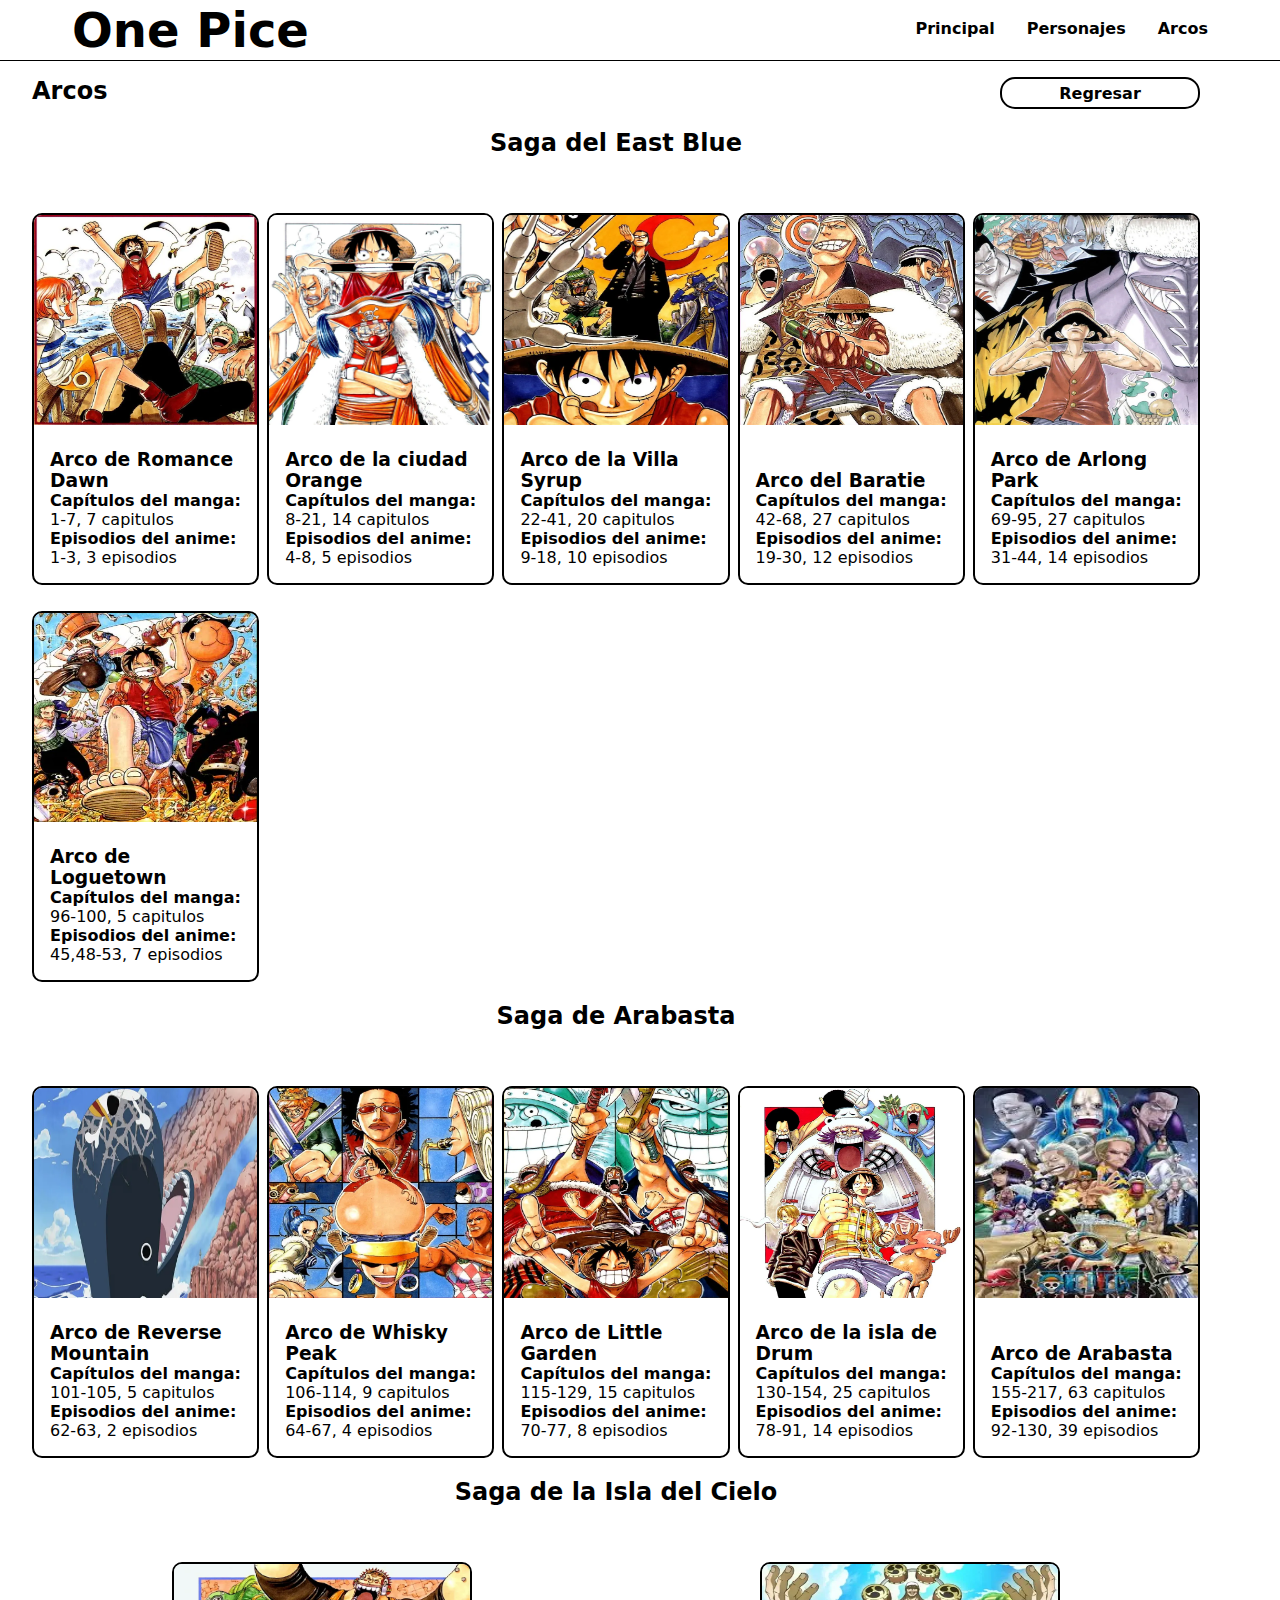
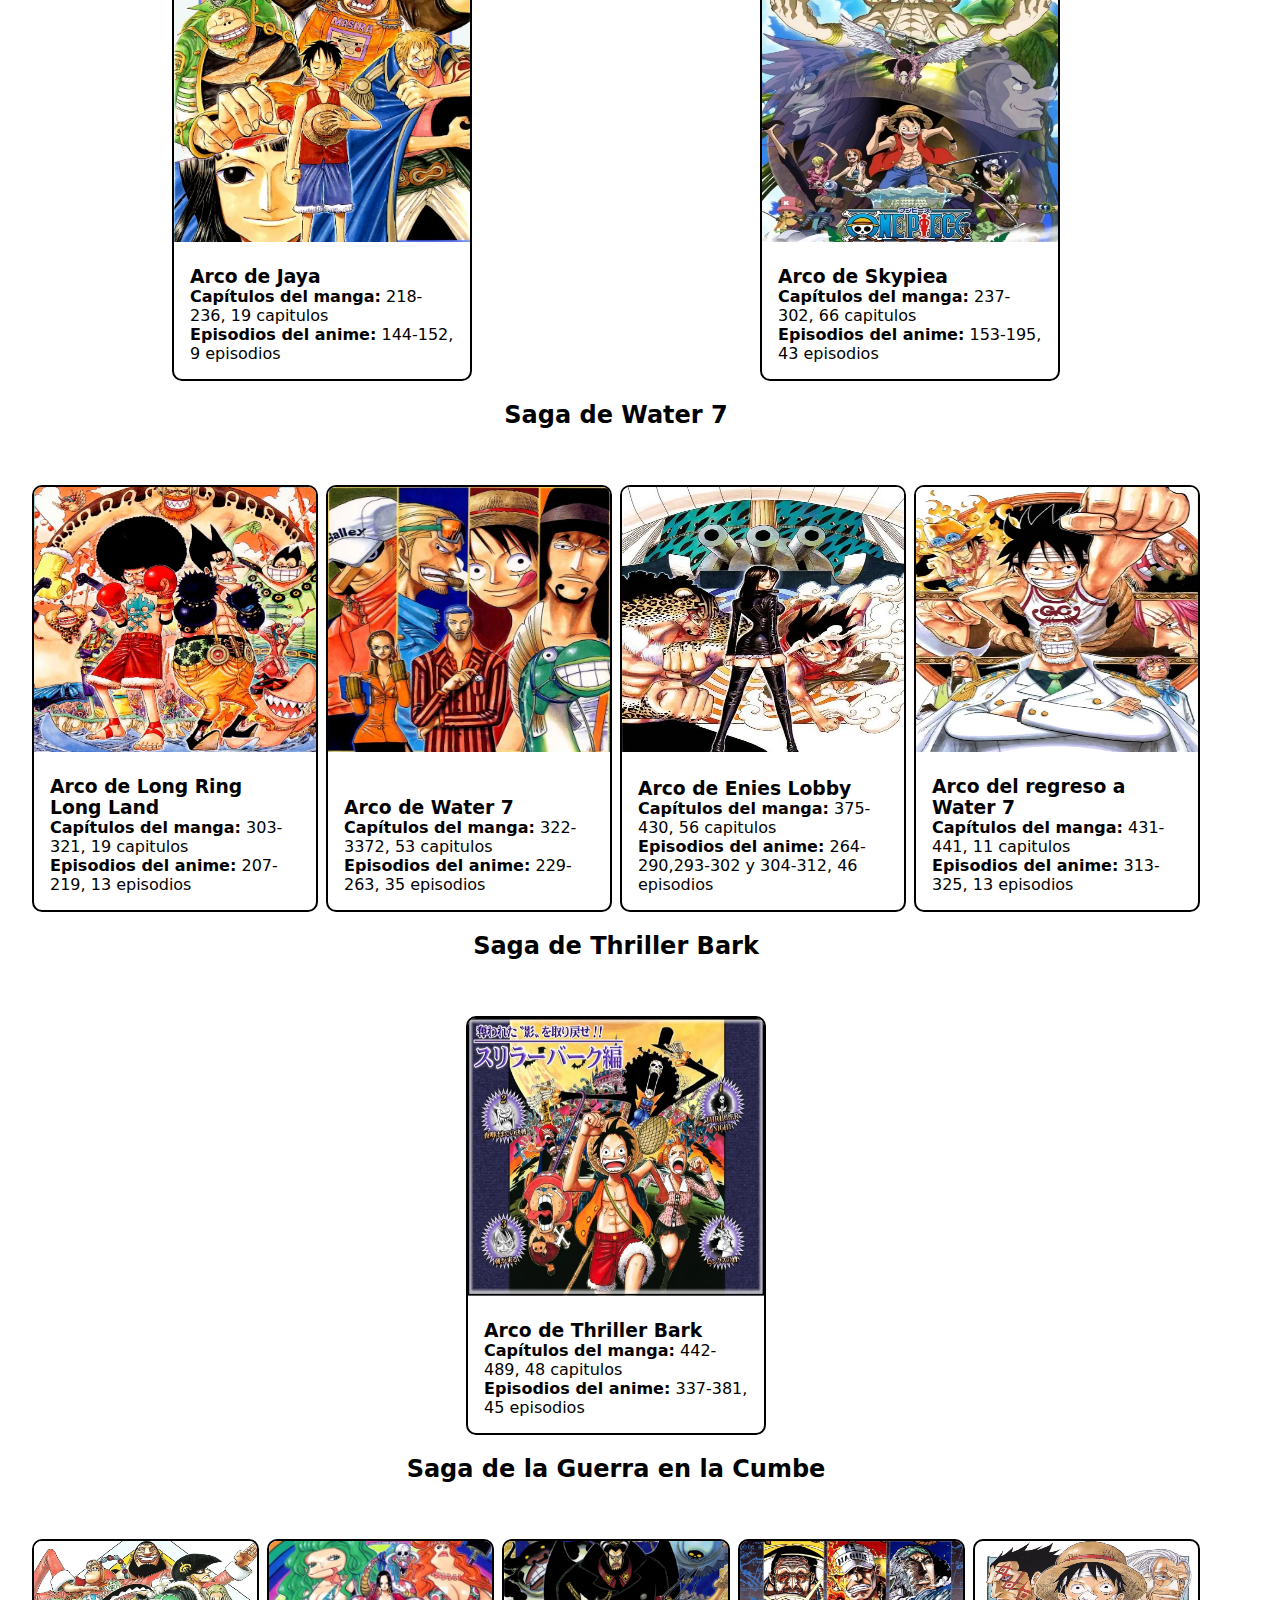
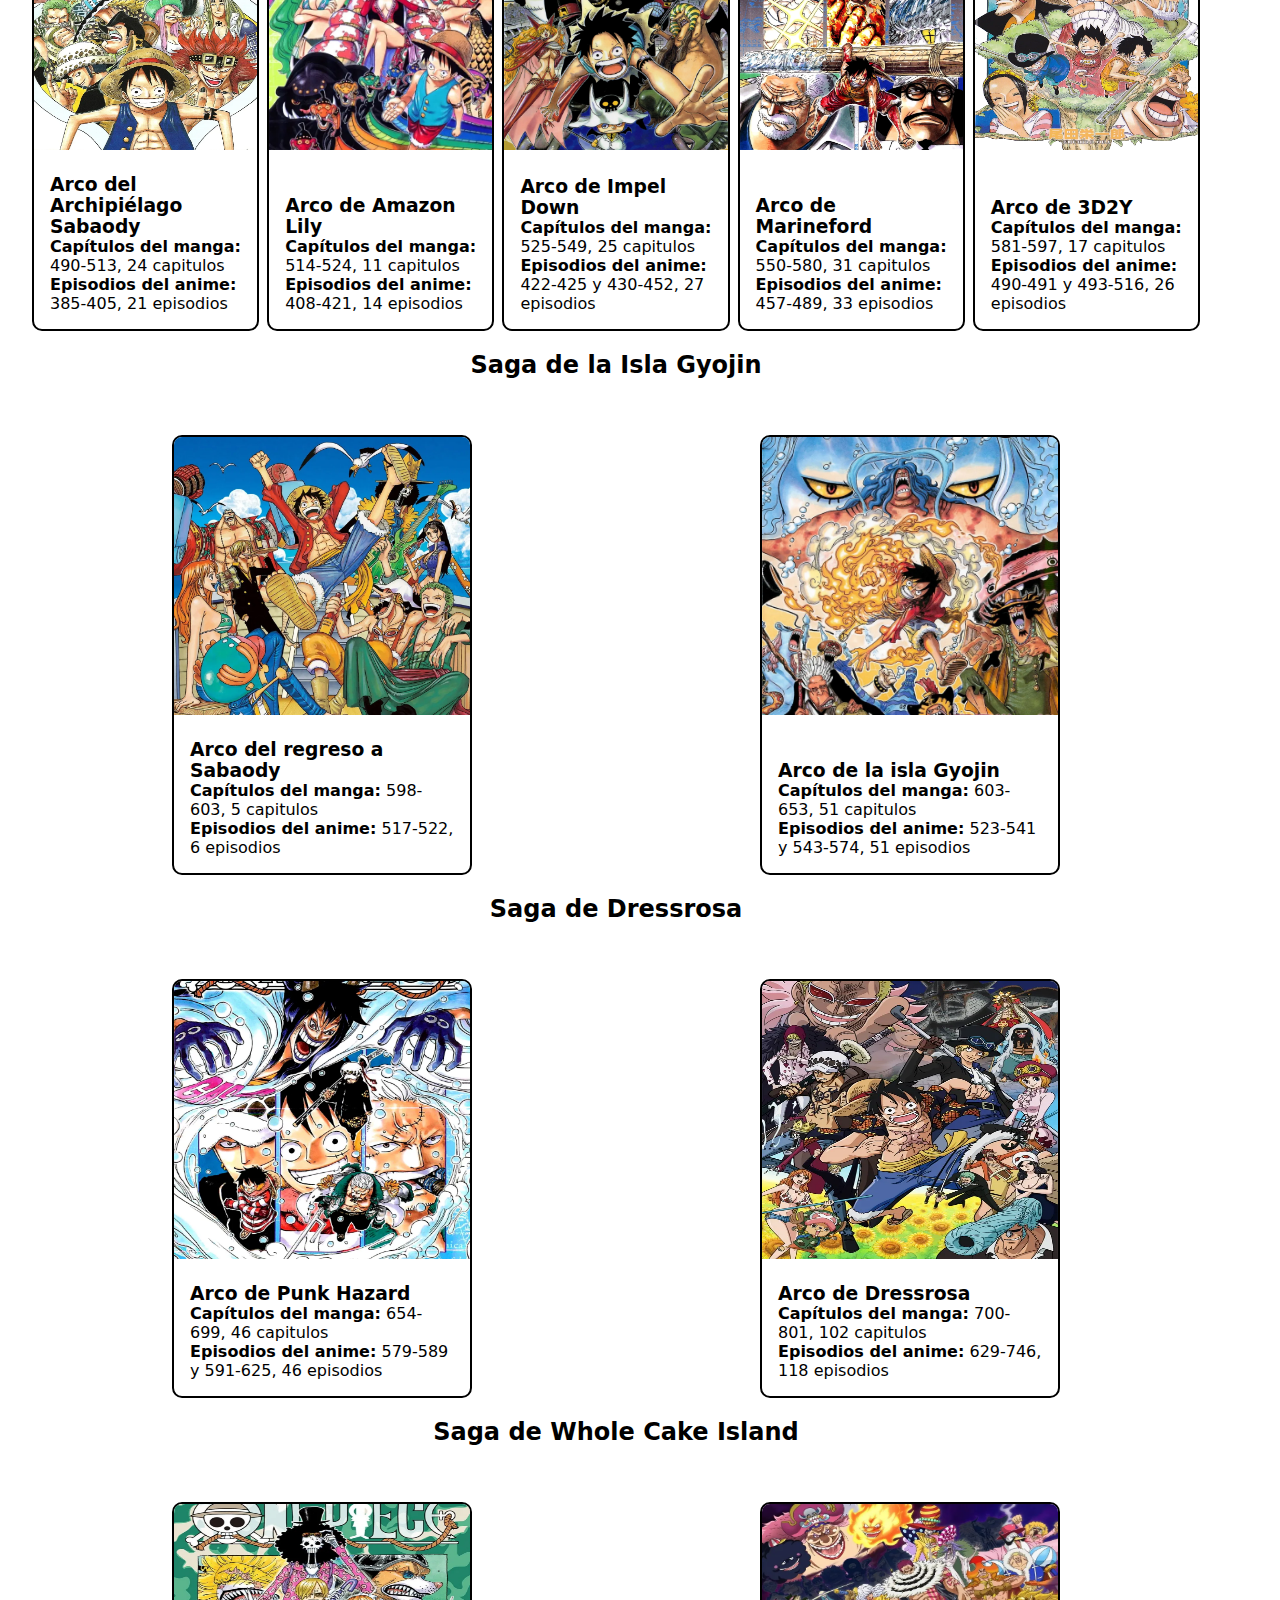
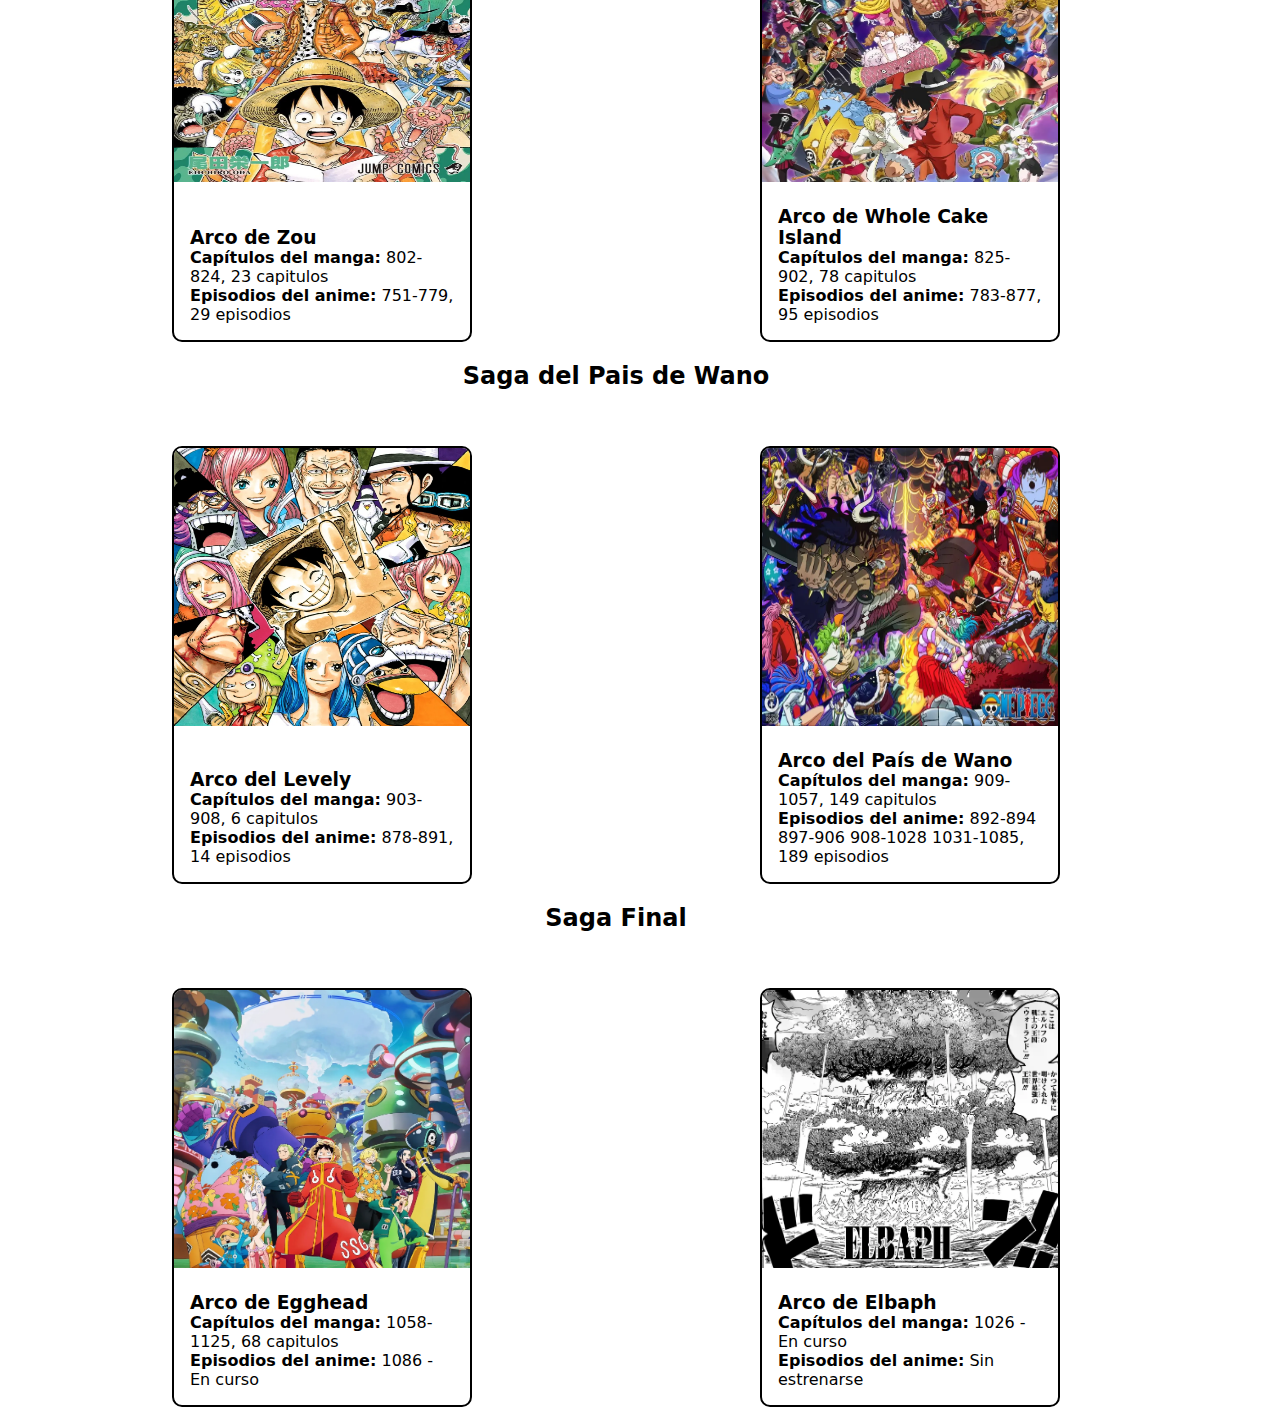
==== arcos.html @ dd108e9f "Agregando la funcionalidad de los arcos de cada saga" ====
<!DOCTYPE html>
<html lang="es">
  <head>
    <meta charset="UTF-8" />
    <meta name="viewport" content="width=device-width, initial-scale=1.0" />
    <title>One Pice</title>
    <link
      rel="stylesheet"
      href="https://cdnjs.cloudflare.com/ajax/libs/font-awesome/6.6.0/css/all.min.css"
      integrity="sha512-Kc323vGBEqzTmouAECnVceyQqyqdsSiqLQISBL29aUW4U/M7pSPA/gEUZQqv1cwx4OnYxTxve5UMg5GT6L4JJg=="
      crossorigin="anonymous"
      referrerpolicy="no-referrer"
    />
    <link rel="stylesheet" href="css/style.css" />
    <script defer src="js/main.js"></script>
    <script defer type="module" src="js/arcos.js"></script>
  </head>
  <body>
    <header class="header header-personajes">
      <nav class="navbar">
        <section class="logo">
          <h1>One Pice</h1>
        </section>
        <ul class="links">
          <li>
            <a class="enlace" href="index.html">Principal</a>
          </li>
          <li>
            <a class="enlace" href="personajes.html">Personajes</a>
          </li>
          <li>
            <a class="enlace" href="arcos.html">Arcos</a>
          </li>
        </ul>
        <div class="toggle__btn">
          <i class="fa-solid fa-bars"></i>
        </div>
      </nav>
      <div class="drop__menu">
        <li>
          <a class="enlace" moveTo="hero-section" href="index.html"
            >Principal</a
          >
        </li>
        <li>
          <a class="enlace" moveTo="personajes" href="personajes.html"
            >Personajes</a
          >
        </li>
        <li>
          <a class="enlace" href="arcos.html">Arcos</a>
        </li>
      </div>
    </header>
    <main>
      <section class="arcos__container contenedor__arcos">
        <section class="more__info">
          <h2>Arcos</h2>
          <button data-id="3" class="btn btn-more btn-more__info">
            Regresar
          </button>
        </section>
      </section>
    </main>
  </body>

  <template id="template-arco">
    <article class="card card-arcos numero">
      <div class="img__container">
        <img class="card__img" />
      </div>
      <div class="info__container">
        <h3 class="saga"></h3>
        <p class="manga"></p>
        <p class="anime"></p>
      </div>
    </article>
  </template>
</html>
---- css/style.css ----
* {
  margin: 0;
  padding: 0;
  box-sizing: border-box;
  font-family: system-ui, -apple-system, BlinkMacSystemFont, "Segoe UI", Roboto,
    Oxygen, Ubuntu, Cantarell, "Open Sans", "Helvetica Neue", sans-serif;
  scroll-behavior: smooth;
}

@view-transition {
  navigation: auto;
}

::view-transition-old(root),
::view-transition-new(root) {
  animation-duration: 500ms;
}

:root {
  --azul: #4169e1;
  --naranja: #ffa500;
  --morado: #6a0dad;
  --blanco: #fff;
}

body {
  min-height: 97dvh;

  &.modal-open {
    overflow: hidden;
  }
}

main,
.header {
  width: 100%;
  padding: 0 1rem;
}

.scrooll {
  background-color: #fff;
  & .navbar {
    color: #000;
  }
}

header {
  view-transition-name: header;
  position: fixed;
  font-weight: bold;
  top: 0;
  background-color: transparent;
  transition: background-color 0.3s ease, color 0.3s ease;
  color: #fff;
  z-index: 100;
}

.header-personajes {
  view-transition-name: header;
  position: sticky;
}

.scrolled,
.scrolled-visible,
.header-personajes {
  background-color: #fff;
  color: #000;
  border-bottom: 1px solid #000;

  a {
    color: #000;
  }

  a:hover::after {
    background-color: #000;
  }
}

.navbar {
  width: 100%;
  max-width: 1200px;
  padding: 0 2rem;
  height: 60px;
  margin: 0 auto;
  display: flex;
  justify-content: space-between;
  align-items: center;
  .logo {
    font-size: 1.5rem;
    font-weight: bold;
  }

  .links {
    display: flex;
    gap: 2rem;
  }

  .toggle__btn {
    cursor: pointer;
    display: none;
    font-size: 1.5rem;
    font-weight: bold;
  }
}

@keyframes adjust-navbar {
  to {
    font-size: 1rem;
    background-color: #fff;
    color: #000;
  }
}

li {
  list-style: none;

  & a {
    color: #fff;
    text-decoration: none;
    transition: 300ms ease-in-out;

    &:hover {
      cursor: pointer;
    }
  }

  & a::after {
    display: block;
    content: "";
    width: 0;
    height: 3px;
    margin: 0 auto;
    background-color: var(--rojo);
    transition: 300ms ease-in-out;
    border-radius: 5px;
  }

  & a:hover::after {
    width: 100%;
    background-color: #fff;
  }
}

.drop__menu {
  display: none;
  position: absolute;
  top: 60px;
  left: 0;
  right: 0;
  flex-direction: column;
  justify-content: center;
  align-items: center;
  text-align: center;
  gap: 0;
  background: #fff;
  border-bottom: solid 1px #000;

  li {
    padding: 1rem;
    & a {
      color: #000;
    }
  }

  &.open {
    display: block;
  }
}

.hero__section {
  height: 100dvh;
  background-image: url("/assets/bgimage.webp");
  background-repeat: no-repeat;
  background-position: center;
  background-size: cover;
  background-attachment: fixed;
  display: flex;
  justify-content: center;
  align-items: center;
  padding: 1rem;

  & .hero__title {
    padding: 0.5rem;
    color: #fff;
    font-size: 2.5rem;
    text-wrap: balance;
    width: 80%;
    display: flex;
    align-items: center;
    justify-content: center;
    text-align: center;
  }
}

.more__info {
  display: flex;
  justify-content: space-between;
  margin: 0 auto;
  padding: 8 16px;
  width: 100%;

  .btn-more {
    width: 200px;
  }
}

.more-personaje {
  margin: 15px auto;
  max-width: 1200px;
}

.atributo {
  font-weight: bold;
}

.btn {
  display: flex;
  justify-content: center;
  align-items: center;
  width: 100%;
  height: 2rem;
  cursor: pointer;
  border-radius: 15px;
  font-size: 1rem;
  font-weight: bold;
  border: none;
  background-color: transparent;
}

.personajes__container,
.arcos__container {
  max-width: 1200px;
  display: flex;
  flex-direction: column;
  gap: 1rem;
  padding: 16px;
}

.contenedor,
.card-arcos {
  display: grid;
  grid-template-columns: repeat(auto-fit, minmax(200px, 1fr));
  gap: 8px;
  width: 100%;
  margin: 0 auto;
  margin-top: 2dvh;
}

.card-arcos {
  grid-template-columns: repeat(auto-fit, minmax(200px, 1fr));

  .img__container {
    .card__img {
      width: 100%;
      aspect-ratio: 739 / 694;
    }
  }
}

.arco-title {
  display: flex;
  justify-content: center;
  align-items: center;
  padding: 0.25rem;
}

.numero {
  max-width: 300px;
}

.card,
.card-personaje {
  view-transition-name: card;
  display: flex;
  gap: 0.25rem;
  width: 100%;
  border: solid 2px;
  border-radius: 10px;
  overflow: hidden;
}

.card {
  flex-direction: column;
  justify-content: space-between;
  transition: transform 300ms ease-in-out;

  &:hover {
    transform: scale(1.02);
  }

  .card__img {
    width: 100%;
    aspect-ratio: 300 / 168;
  }

  .info__container {
    padding: 1rem;
  }

  .card__btn {
    width: 80%;
    margin: 0 auto 16px;
    transition: hover 200ms ease-in;
    background-color: var(--blanco);
    color: #000;
    transition: hover 300ms;
    border: solid 1px;

    &:hover {
      color: #8b0000;
    }
  }
}

.btn-more {
  border: solid 2px;
  background: var(--blanco);
  color: #000;
  transition: color 300ms ease-in, border 300ms ease-in;

  &:hover {
    color: var(--morado);
    border: solid 2px;
  }
}

.card-personaje {
  display: grid;
  margin: 0 auto;
  grid-template-columns: 35% 1fr;
  max-width: 1200px;

  .card__info {
    .card__img {
      width: 100%;
      aspect-ratio: 300 / 168;
    }

    .informacion {
      display: flex;
      flex-direction: column;
      gap: 0.25rem;
      padding: 16px;

      p {
        border-bottom: solid 1px #555;
      }
    }
  }

  .card__descripcion {
    display: flex;
    flex-direction: column;
    padding: 16px;
    gap: 1rem;
    font-size: 1.15rem;
  }
}

.modal {
  position: fixed;
  width: 100%;
  top: 0;
  left: 0;
  height: 100%;
  z-index: 20;
  display: flex;
  flex-direction: column;
  justify-content: center;
  align-items: center;
  background: rgb(255 255 255 / 0.5);
  overflow: hidden;

  .modal-content-container {
    position: relative;
    display: flex;
    flex-direction: column;
    background-color: #fff;
    width: 95%;
    max-width: 500px;
    max-height: 500px;
    overflow: auto;
    scrollbar-width: none;
    border-radius: 10px;
    box-shadow: 0 2px 2px 5px rgb(0 0 0 / 0.5);

    &::--webkit-scrollbar {
      display: none;
    }

    .modal-content {
      display: grid;
      grid-template-columns: 40% 1fr;
      gap: 0.5rem;

      .card__img {
        width: 100%;
        aspect-ratio: 5 / 4;
      }

      .info__container {
        padding: 0.25rem;

        p {
          border-bottom: solid 1px #555;
        }
      }

      .descripcion,
      .card-title {
        padding: 0.5rem;
      }
    }

    .btn-container {
      position: sticky;
      bottom: 0;
      left: 0;
      padding: 0.5rem;
      width: 100%;
      background: #fff;
      border-top: solid 1px #999;

      .modal-btn {
        width: 20%;
        color: #4169e1;
        transition: color 300ms ease-in-out, background-color 300ms ease-in-out;

        &:hover {
          background-color: var(--azul);
          color: var(--blanco);
        }
      }
    }
  }
}

@media (width < 500px) {
  .navbar {
    .links {
      display: none;
    }

    .toggle__btn {
      display: block;
    }
  }

  .btn {
    font-size: 0.9rem;
  }

  .card {
    .card__btn {
      width: 70%;
    }
  }

  .card-personaje {
    grid-template-columns: auto;
    grid-template-rows: 1fr;

    .card__descripcion {
      font-size: 1rem;
    }
  }

  .more__info {
    .btn-more__info {
      width: 150px;
    }
  }

  .modal {
    .modal-content-container {
      .modal-content {
        grid-template-columns: auto;
      }

      .btn-container {
        .modal-btn {
          border: solid 1px;
        }
      }
    }
  }
}
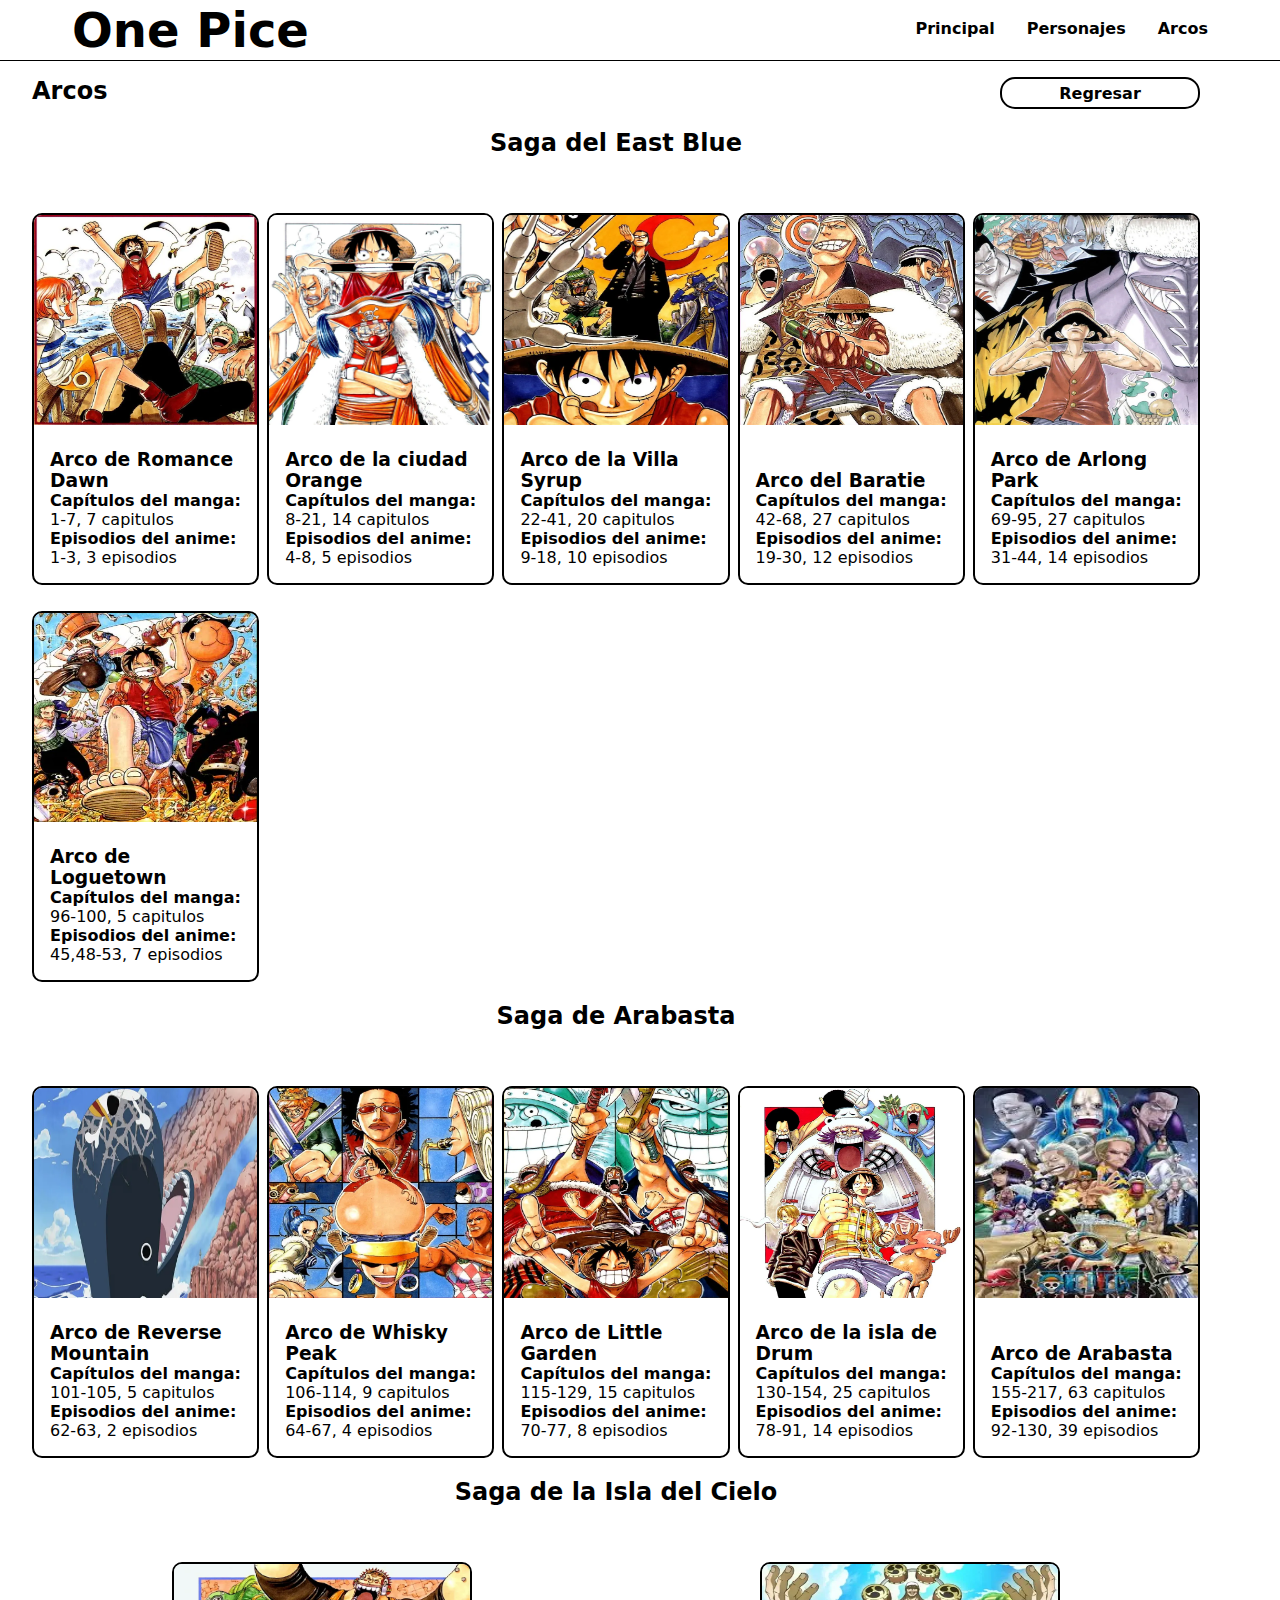
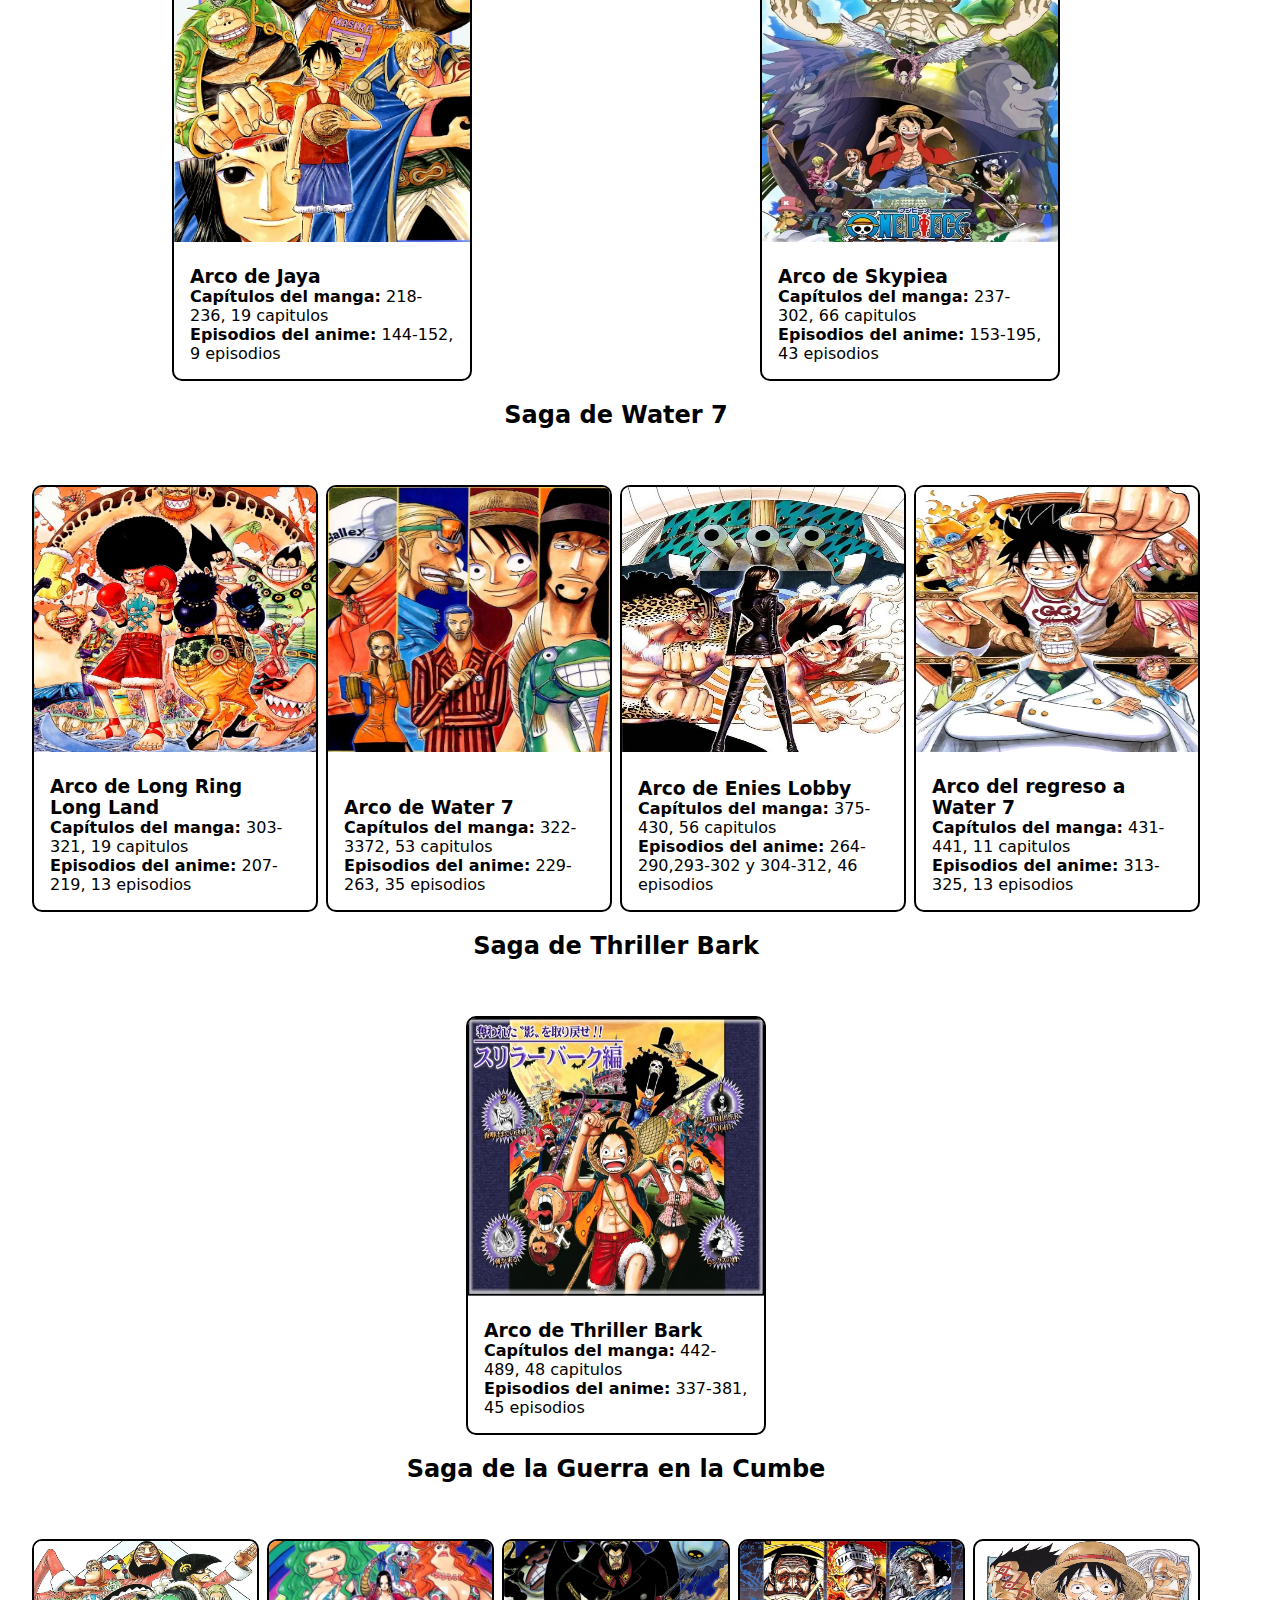
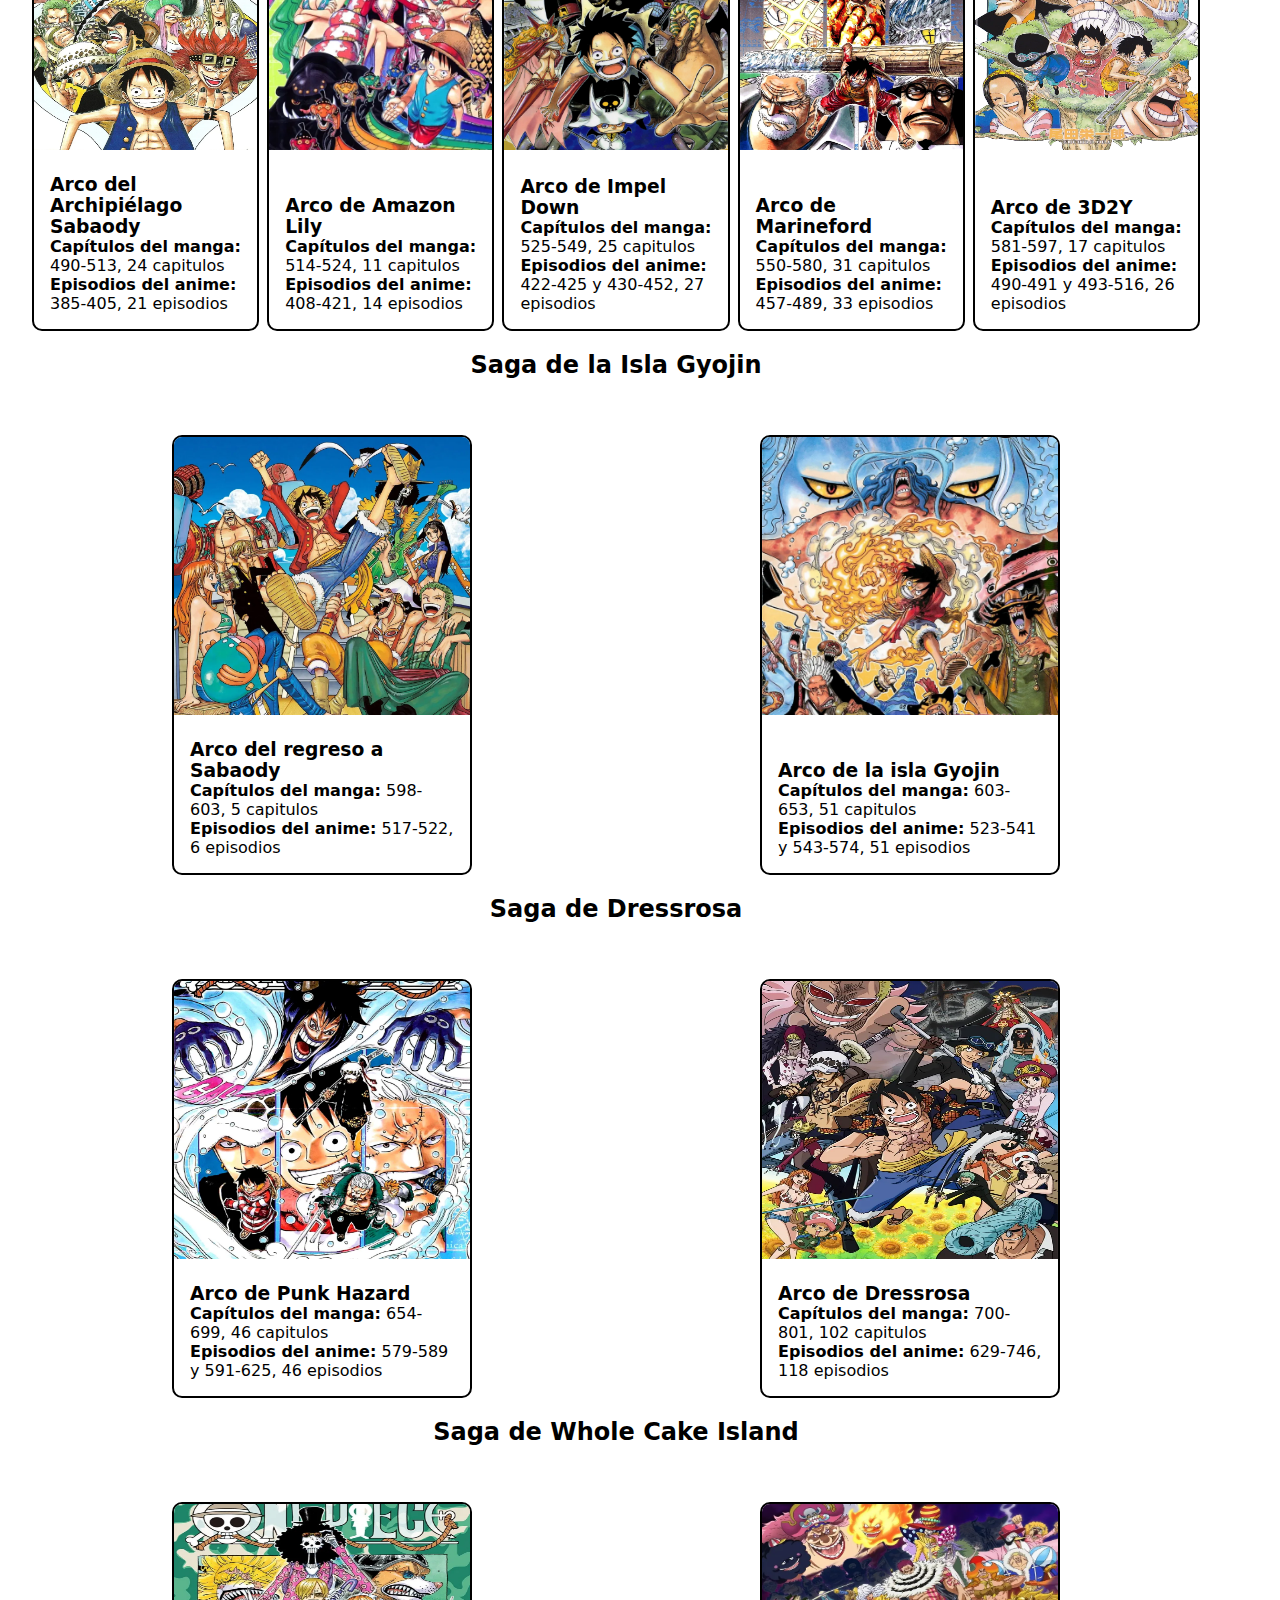
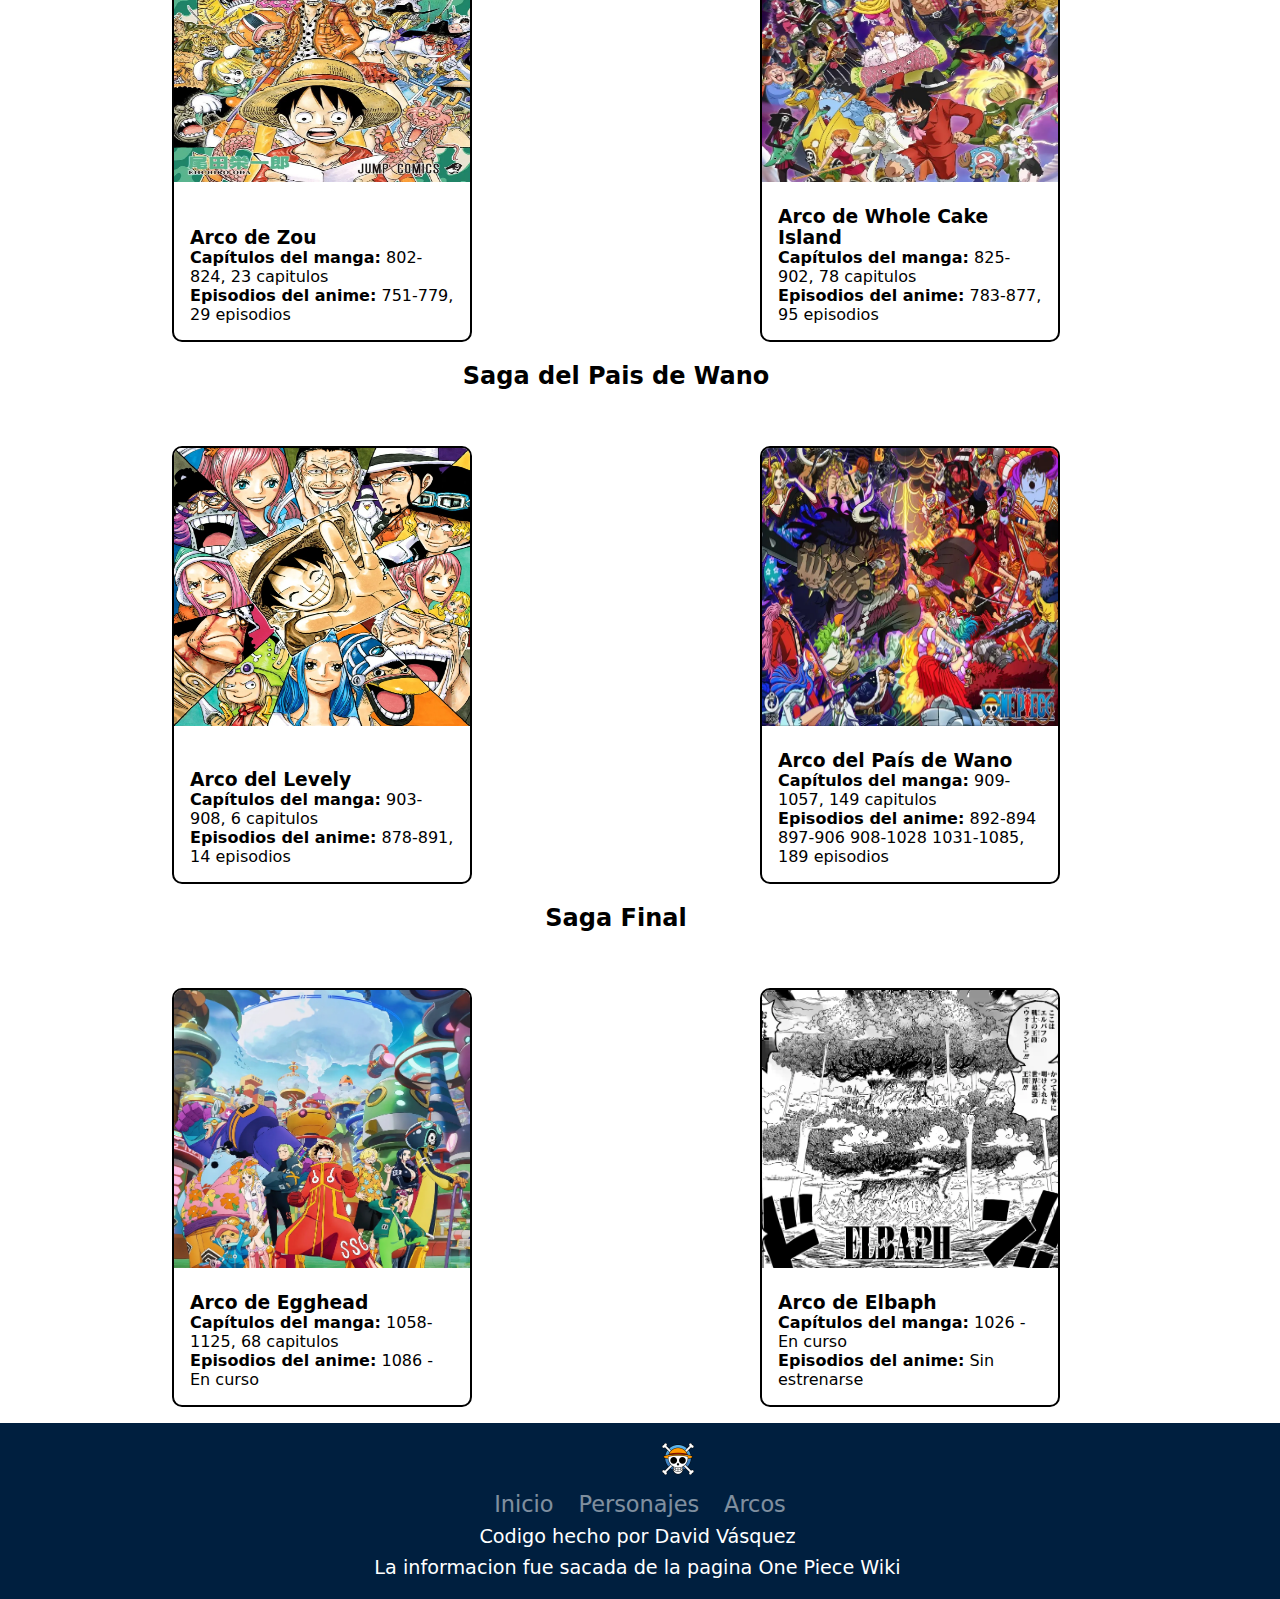
==== commit e46e1b0a: "Creando el footer" ====
--- a/arcos.html
+++ b/arcos.html
@@ -62,6 +62,55 @@
         </section>
       </section>
     </main>
+    <footer class="footer">
+      <ul class="social-icon">
+        <li class="icon-element">
+          <a
+            href="https://github.com/cDavidV10/manejo-pagina"
+            target="_blank"
+            class="menu-icon icon"
+            ><i class="fa-brands fa-github"></i
+          ></a>
+        </li>
+        <li class="icon-element">
+          <a
+            href="https://www.facebook.com/LosMugiwaraScans2"
+            target="_blank"
+            class="menu-icon icon"
+            ><i class="fa-brands fa-facebook"></i
+          ></a>
+        </li>
+        <li class="icon-element">
+          <a
+            href="https://x.com/RPScanlation"
+            target="_blank"
+            class="menu-icon icon"
+            ><i class="fa-brands fa-twitter"></i>
+          </a>
+        </li>
+        <li class="icon-element">
+          <a
+            href="https://onepiece.fandom.com/wiki/One_Piece_Wiki"
+            target="_blank"
+            class="menu-icon icon"
+            ><img src="assets/one-piece-icon.webp" alt="jolly roger one piece"
+          /></a>
+        </li>
+      </ul>
+      <ul class="social-media">
+        <li class="menu-element">
+          <a href="index.html" class="menu-icon">Inicio</a>
+        </li>
+        <li class="menu-element">
+          <a href="index.html" class="menu-icon">Personajes</a>
+        </li>
+        <li class="menu-element">
+          <a href="index.html" class="menu-icon">Arcos</a>
+        </li>
+      </ul>
+      <p class="text">Codigo hecho por David Vásquez</p>
+      <p class="text">La informacion fue sacada de la pagina One Piece Wiki</p>
+    </footer>
   </body>
 
   <template id="template-arco">
--- a/css/style.css
+++ b/css/style.css
@@ -18,6 +18,7 @@
 
 :root {
   --azul: #4169e1;
+  --dark-azul: #001f3f;
   --naranja: #ffa500;
   --morado: #6a0dad;
   --blanco: #fff;
@@ -53,6 +54,36 @@
   transition: background-color 0.3s ease, color 0.3s ease;
   color: #fff;
   z-index: 100;
+
+  li {
+    list-style: none;
+
+    & a {
+      color: #fff;
+      text-decoration: none;
+      transition: 300ms ease-in-out;
+
+      &:hover {
+        cursor: pointer;
+      }
+    }
+
+    & a::after {
+      display: block;
+      content: "";
+      width: 0;
+      height: 3px;
+      margin: 0 auto;
+      background-color: var(--rojo);
+      transition: 300ms ease-in-out;
+      border-radius: 5px;
+    }
+
+    & a:hover::after {
+      width: 100%;
+      background-color: #fff;
+    }
+  }
 }
 
 .header-personajes {
@@ -108,36 +139,6 @@
     font-size: 1rem;
     background-color: #fff;
     color: #000;
-  }
-}
-
-li {
-  list-style: none;
-
-  & a {
-    color: #fff;
-    text-decoration: none;
-    transition: 300ms ease-in-out;
-
-    &:hover {
-      cursor: pointer;
-    }
-  }
-
-  & a::after {
-    display: block;
-    content: "";
-    width: 0;
-    height: 3px;
-    margin: 0 auto;
-    background-color: var(--rojo);
-    transition: 300ms ease-in-out;
-    border-radius: 5px;
-  }
-
-  & a:hover::after {
-    width: 100%;
-    background-color: #fff;
   }
 }
 
@@ -435,6 +436,74 @@
   }
 }
 
+.footer {
+  position: relative;
+  width: 100%;
+  background-color: var(--dark-azul);
+  min-height: 100px;
+  padding: 20px 50px;
+  display: flex;
+  justify-content: center;
+  align-items: center;
+  flex-direction: column;
+  gap: 0.5rem;
+
+  li {
+    list-style: none;
+  }
+
+  .social-icon,
+  .social-media {
+    display: flex;
+    justify-content: center;
+    align-items: center;
+    position: relative;
+    gap: 10px 5px;
+    flex-wrap: wrap;
+
+    .icon,
+    .menu-icon {
+      color: var(--blanco);
+      font-size: 2rem;
+      display: inline-block;
+      margin: 0 10px;
+    }
+
+    .icon {
+      transition: transform 500ms ease-in-out;
+
+      img {
+        height: 2rem;
+        aspect-ratio: 1 / 1;
+      }
+
+      &:hover {
+        transform: translateY(-10px);
+      }
+    }
+  }
+
+  .social-media {
+    .menu-icon {
+      font-size: 1.4rem;
+      text-decoration: none;
+      opacity: 0.5;
+      transition: opacity 300ms ease-in-out;
+
+      &:hover {
+        opacity: 1;
+      }
+    }
+  }
+
+  .text {
+    color: var(--blanco);
+    font-size: 1.2rem;
+    text-align: center;
+    margin: 0 15px 0 10px;
+  }
+}
+
 @media (width < 500px) {
   .navbar {
     .links {
@@ -484,4 +553,21 @@
       }
     }
   }
-}
+  .footer {
+    .social-icon {
+      .icon {
+        font-size: 1.5rem;
+      }
+    }
+
+    .social-media {
+      .menu-icon {
+        font-size: 1rem;
+      }
+    }
+
+    .text {
+      font-size: 1rem;
+    }
+  }
+}
